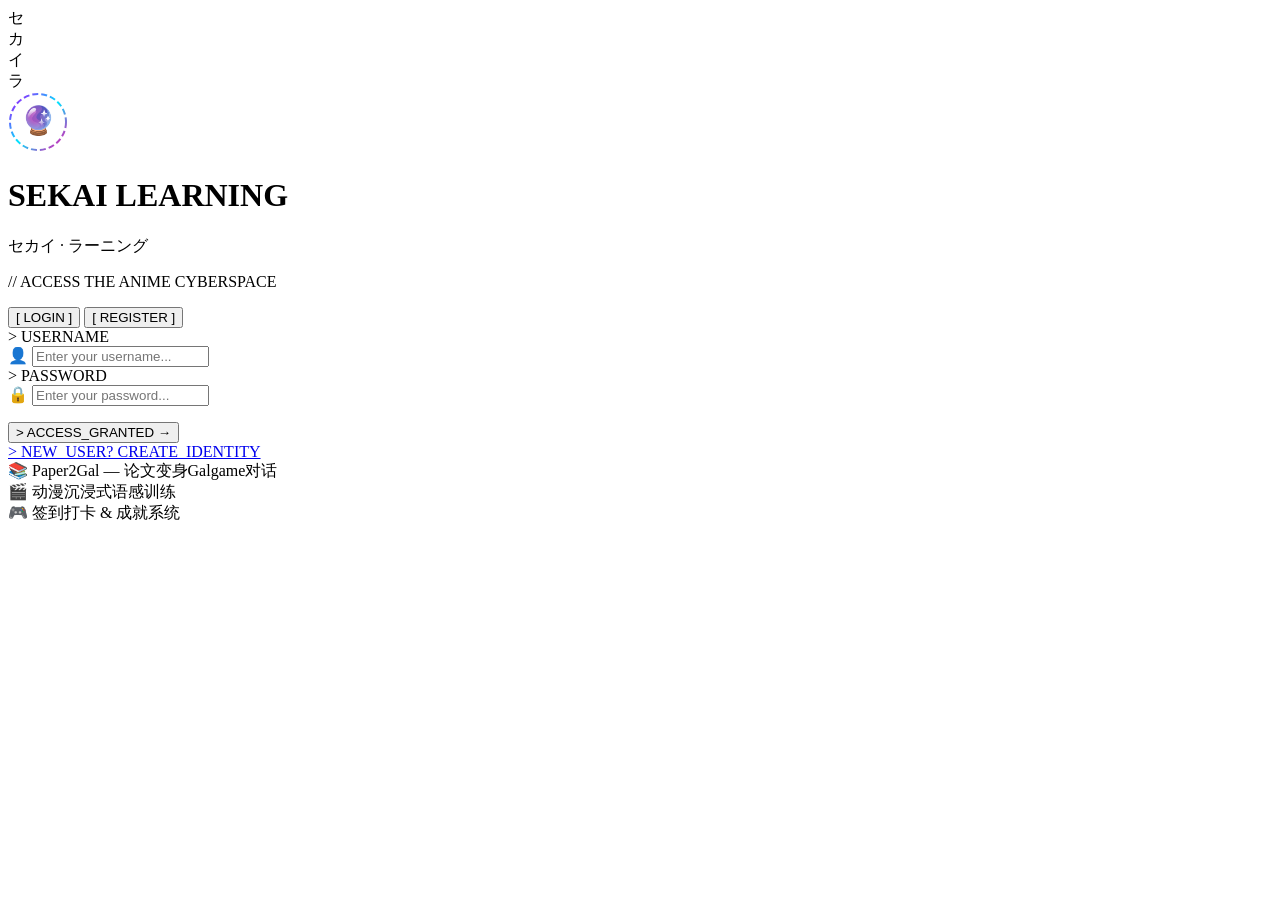
==== SekaiLearning/src/main/resources/templates/login.html @ 8622a61d "feat: initial public release" ====
<!DOCTYPE html>
<html lang="zh-CN" xmlns:th="http://www.thymeleaf.org">
<head>
    <meta charset="UTF-8">
    <meta name="viewport" content="width=device-width, initial-scale=1.0">
    <title>登录 | Sekai Learning</title>
    <link rel="stylesheet" th:href="@{/css/auth.css}">
    <link rel="icon" href="data:image/svg+xml,<svg xmlns='http://www.w3.org/2000/svg' viewBox='0 0 100 100'><text y='.9em' font-size='90'>🔮</text></svg>">
</head>
<body>
<div class="auth-bg">
    <div class="auth-particles" id="particles"></div>
    <div class="floating-chars">
        <div class="float-char char-1">セ</div>
        <div class="float-char char-2">カ</div>
        <div class="float-char char-3">イ</div>
        <div class="float-char char-4">ラ</div>
    </div>
</div>

<div class="auth-container">
    <div class="auth-card">
        <div class="auth-logo">
            <div class="logo-icon">
                <svg width="60" height="60" viewBox="0 0 60 60" fill="none">
                    <circle cx="30" cy="30" r="28" stroke="url(#grad1)" stroke-width="2" fill="none" stroke-dasharray="6 3"/>
                    <text x="30" y="38" text-anchor="middle" font-size="28" fill="url(#grad1)">🔮</text>
                    <defs>
                        <linearGradient id="grad1" x1="0%" y1="0%" x2="100%" y2="100%">
                            <stop offset="0%" style="stop-color:#b300ff"/>
                            <stop offset="50%" style="stop-color:#00e5ff"/>
                            <stop offset="100%" style="stop-color:#ff00aa"/>
                        </linearGradient>
                    </defs>
                </svg>
            </div>
            <h1 class="glitch-text" data-text="SEKAI LEARNING">SEKAI LEARNING</h1>
            <p class="subtitle">セカイ · ラーニング</p>
            <p class="tagline">// ACCESS THE ANIME CYBERSPACE</p>
        </div>

        <div class="auth-tabs">
            <button class="auth-tab active" onclick="window.location.href='/login'">[ LOGIN ]</button>
            <button class="auth-tab" onclick="window.location.href='/register'">[ REGISTER ]</button>
        </div>

        <form id="loginForm" class="auth-form">
            <div class="input-group">
                <label>> USERNAME</label>
                <div class="input-wrapper">
                    <span class="input-icon">👤</span>
                    <input type="text" id="username" placeholder="Enter your username..." required autocomplete="username">
                </div>
            </div>
            <div class="input-group">
                <label>> PASSWORD</label>
                <div class="input-wrapper">
                    <span class="input-icon">🔒</span>
                    <input type="password" id="password" placeholder="Enter your password..." required autocomplete="current-password">
                </div>
            </div>
            <p class="error-msg" id="errorMsg"></p>
            <button type="submit" class="auth-btn">
                <span class="btn-text">> ACCESS_GRANTED</span>
                <span class="btn-arrow">→</span>
                <span class="spinner"></span>
            </button>
        </form>

        <div class="auth-footer">
            <a href="/register">&gt; NEW_USER? CREATE_IDENTITY</a>
        </div>

        <div class="feature-hints">
            <div class="hint">
                <span class="hint-icon">📚</span>
                <span>Paper2Gal — 论文变身Galgame对话</span>
            </div>
            <div class="hint">
                <span class="hint-icon">🎬</span>
                <span>动漫沉浸式语感训练</span>
            </div>
            <div class="hint">
                <span class="hint-icon">🎮</span>
                <span>签到打卡 & 成就系统</span>
            </div>
        </div>
    </div>
</div>

<script th:src="@{/js/auth.js}"></script>
</body>
</html>
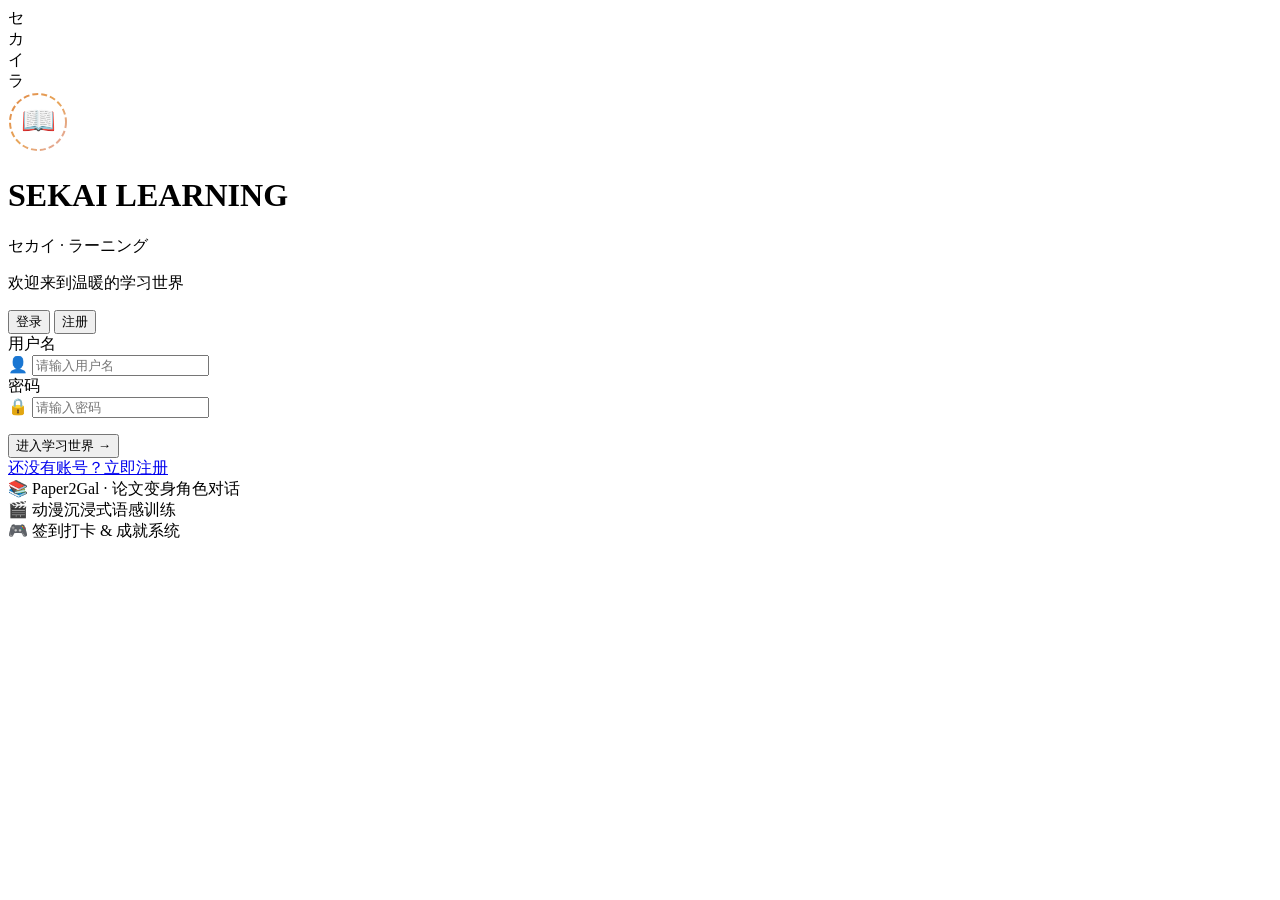
==== commit 69474736: "Sync local project updates" ====
--- a/SekaiLearning/src/main/resources/templates/login.html
+++ b/SekaiLearning/src/main/resources/templates/login.html
@@ -1,11 +1,12 @@
-<!DOCTYPE html>
+﻿<!DOCTYPE html>
 <html lang="zh-CN" xmlns:th="http://www.thymeleaf.org">
 <head>
     <meta charset="UTF-8">
     <meta name="viewport" content="width=device-width, initial-scale=1.0">
     <title>登录 | Sekai Learning</title>
-    <link rel="stylesheet" th:href="@{/css/auth.css}">
-    <link rel="icon" href="data:image/svg+xml,<svg xmlns='http://www.w3.org/2000/svg' viewBox='0 0 100 100'><text y='.9em' font-size='90'>🔮</text></svg>">
+    <link rel="stylesheet" th:href="@{/css/auth.css?v=3}">
+    <link rel="stylesheet" th:href="@{/css/motion.css?v=1}">
+    <link rel="icon" href="data:image/svg+xml,<svg xmlns='http://www.w3.org/2000/svg' viewBox='0 0 100 100'><text y='.9em' font-size='90'>📖</text></svg>">
 </head>
 <body>
 <div class="auth-bg">
@@ -24,57 +25,57 @@
             <div class="logo-icon">
                 <svg width="60" height="60" viewBox="0 0 60 60" fill="none">
                     <circle cx="30" cy="30" r="28" stroke="url(#grad1)" stroke-width="2" fill="none" stroke-dasharray="6 3"/>
-                    <text x="30" y="38" text-anchor="middle" font-size="28" fill="url(#grad1)">🔮</text>
+                    <text x="30" y="38" text-anchor="middle" font-size="28" fill="url(#grad1)">📖</text>
                     <defs>
                         <linearGradient id="grad1" x1="0%" y1="0%" x2="100%" y2="100%">
-                            <stop offset="0%" style="stop-color:#b300ff"/>
-                            <stop offset="50%" style="stop-color:#00e5ff"/>
-                            <stop offset="100%" style="stop-color:#ff00aa"/>
+                            <stop offset="0%" style="stop-color:#E08A4A"/>
+                            <stop offset="50%" style="stop-color:#E8A65A"/>
+                            <stop offset="100%" style="stop-color:#E3A9A4"/>
                         </linearGradient>
                     </defs>
                 </svg>
             </div>
-            <h1 class="glitch-text" data-text="SEKAI LEARNING">SEKAI LEARNING</h1>
+            <h1>SEKAI LEARNING</h1>
             <p class="subtitle">セカイ · ラーニング</p>
-            <p class="tagline">// ACCESS THE ANIME CYBERSPACE</p>
+            <p class="tagline">欢迎来到温暖的学习世界</p>
         </div>
 
         <div class="auth-tabs">
-            <button class="auth-tab active" onclick="window.location.href='/login'">[ LOGIN ]</button>
-            <button class="auth-tab" onclick="window.location.href='/register'">[ REGISTER ]</button>
+            <button class="auth-tab active" onclick="window.location.href='/login'">登录</button>
+            <button class="auth-tab" onclick="window.location.href='/register'">注册</button>
         </div>
 
         <form id="loginForm" class="auth-form">
             <div class="input-group">
-                <label>> USERNAME</label>
+                <label>用户名</label>
                 <div class="input-wrapper">
                     <span class="input-icon">👤</span>
-                    <input type="text" id="username" placeholder="Enter your username..." required autocomplete="username">
+                    <input type="text" id="username" placeholder="请输入用户名" required autocomplete="username">
                 </div>
             </div>
             <div class="input-group">
-                <label>> PASSWORD</label>
+                <label>密码</label>
                 <div class="input-wrapper">
                     <span class="input-icon">🔒</span>
-                    <input type="password" id="password" placeholder="Enter your password..." required autocomplete="current-password">
+                    <input type="password" id="password" placeholder="请输入密码" required autocomplete="current-password">
                 </div>
             </div>
             <p class="error-msg" id="errorMsg"></p>
             <button type="submit" class="auth-btn">
-                <span class="btn-text">> ACCESS_GRANTED</span>
+                <span class="btn-text">进入学习世界</span>
                 <span class="btn-arrow">→</span>
                 <span class="spinner"></span>
             </button>
         </form>
 
         <div class="auth-footer">
-            <a href="/register">&gt; NEW_USER? CREATE_IDENTITY</a>
+            <a href="/register">还没有账号？立即注册</a>
         </div>
 
         <div class="feature-hints">
             <div class="hint">
                 <span class="hint-icon">📚</span>
-                <span>Paper2Gal — 论文变身Galgame对话</span>
+                <span>Paper2Gal · 论文变身角色对话</span>
             </div>
             <div class="hint">
                 <span class="hint-icon">🎬</span>
@@ -88,6 +89,7 @@
     </div>
 </div>
 
-<script th:src="@{/js/auth.js}"></script>
+<script th:src="@{/js/auth.js?v=3}"></script>
+<script th:src="@{/js/motion.js?v=1}"></script>
 </body>
 </html>
